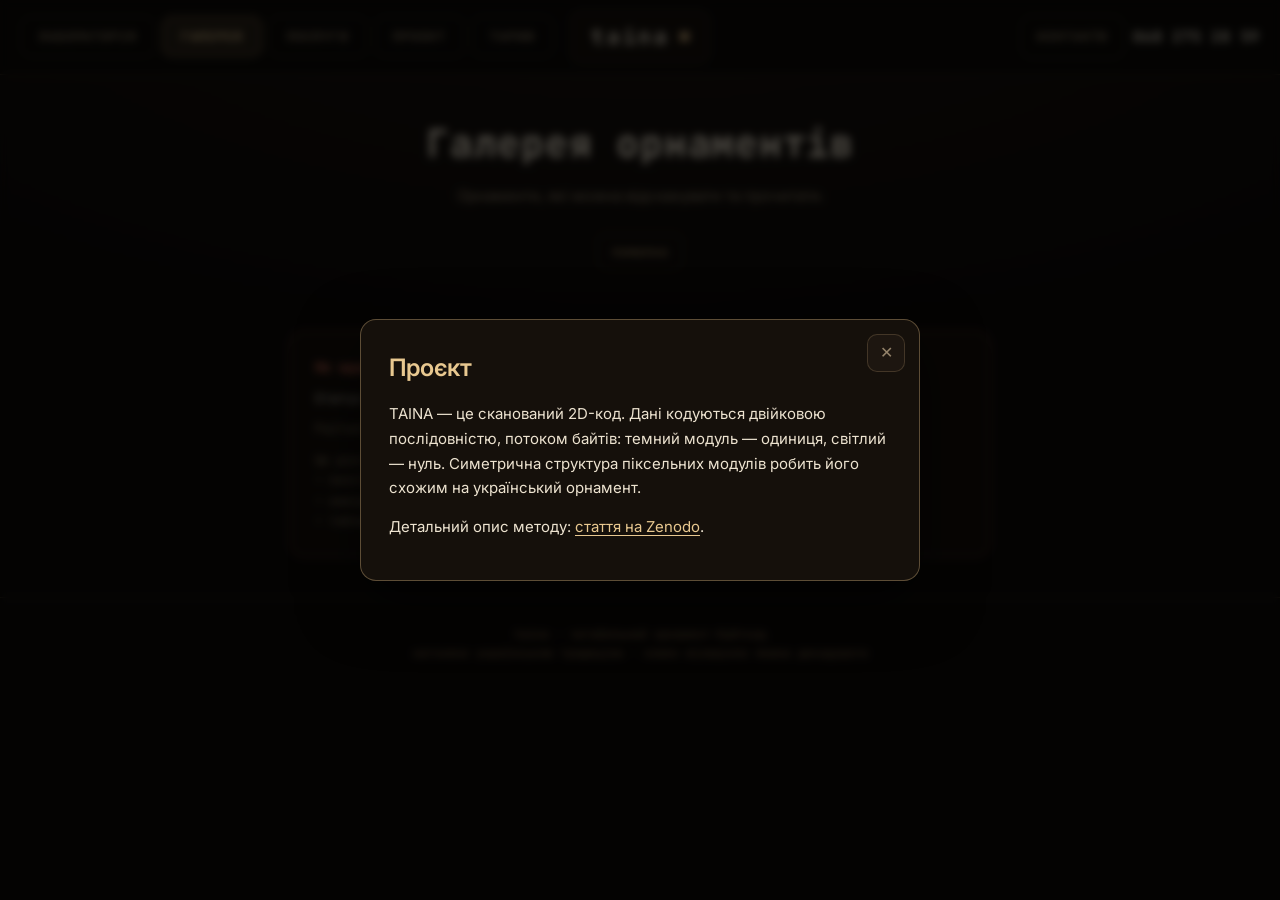
==== gallery.html @ 514de67e "Update gallery.html" ====
<!DOCTYPE html>
<html lang="uk">
<head>
<meta charset="UTF-8">
<meta name="viewport" content="width=device-width, initial-scale=1.0">
<title>Галерея орнаментів · taina</title>
<meta name="description" content="Галерея орнаментів taina — симетричні візерунки, які можна відсканувати та прочитати. Кожен орнамент кодує слово у вигляді байткоду.">
<link rel="canonical" href="https://astra31415926.github.io/Life_10/gallery.html">
<link rel="icon" href="favicon.ico" sizes="any">
<link rel="icon" type="image/png" sizes="32x32" href="favicon-32.png">
<link rel="apple-touch-icon" href="apple-touch-icon.png">
<meta property="og:type" content="website">
<meta property="og:title" content="Галерея орнаментів · taina">
<meta property="og:description" content="Орнаменти, які можна відсканувати та прочитати.">
<meta property="og:image" content="https://astra31415926.github.io/Life_10/og-image.png">
<meta property="og:url" content="https://astra31415926.github.io/Life_10/gallery.html">
<meta name="twitter:card" content="summary_large_image">
<meta name="twitter:title" content="Галерея орнаментів · taina">
<meta name="twitter:description" content="Орнаменти, які можна відсканувати та прочитати.">
<meta name="twitter:image" content="https://astra31415926.github.io/Life_10/og-image.png">
<link rel="preconnect" href="https://fonts.googleapis.com">
<link rel="preconnect" href="https://fonts.gstatic.com" crossorigin>
<link href="https://fonts.googleapis.com/css2?family=JetBrains+Mono:wght@400;600;700&family=Inter:wght@400;500;600&display=swap" rel="stylesheet">
<!-- Спільна оболонка: токени теми, шапка, модалки «Проєкт/Тариф/Контакти», тост.
     Своїх правил для шапки ця сторінка більше не має — саме через них вона й стрибала. -->
<link rel="stylesheet" href="shell.css">
<script defer src="shell.js"></script>
<style>
*{margin:0;padding:0;box-sizing:border-box}
body{background:var(--ink);color:var(--parchment);font-family:var(--sans);line-height:1.5;min-height:100vh;
  background-image:radial-gradient(ellipse 80% 50% at 50% -10%,rgba(201,168,118,.07),transparent)}
a{color:inherit;text-decoration:none}
.hide{display:none!important}
.hero{max-width:1400px;margin:0 auto;padding:40px 22px 26px;text-align:center}
.hero h1{font-family:var(--mono);font-size:clamp(24px,4vw,38px);font-weight:700;letter-spacing:.02em;
  color:var(--parchment);margin-bottom:12px}
.hero h1 b{color:var(--acc)}
.hero p{font-size:15px;color:var(--muted);max-width:560px;margin:0 auto;line-height:1.65}
.bar{max-width:1400px;margin:0 auto;padding:0 22px 20px;display:flex;gap:10px;align-items:center;flex-wrap:wrap;justify-content:center}
.count{font-family:var(--mono);font-size:12.5px;color:var(--acc);border:1px solid var(--line);border-radius:8px;padding:8px 14px}
.grid{max-width:1400px;margin:0 auto;padding:0 22px 60px;display:grid;grid-template-columns:repeat(auto-fill,minmax(200px,1fr));gap:18px}
.card{border:1px solid var(--line);border-radius:14px;padding:14px;background:var(--panel);
  display:flex;flex-direction:column;gap:11px;transition:.18s;cursor:pointer}
.card:hover{border-color:var(--acc-dim);transform:translateY(-3px);box-shadow:0 12px 30px rgba(0,0,0,.4)}
.card canvas{width:100%;aspect-ratio:1;image-rendering:pixelated;border-radius:8px;background:#0a0806}
.card .word{font-family:var(--mono);font-size:15px;font-weight:600;color:var(--parchment);text-align:center;word-break:break-word;line-height:1.3}
.card .meta{font-family:var(--mono);font-size:10.5px;color:var(--acc-dim);text-align:center;display:flex;gap:8px;justify-content:center;flex-wrap:wrap}
.card .meta span{white-space:nowrap}
.status{max-width:700px;margin:40px auto;padding:24px;border-radius:14px;border:1px solid var(--line);
  background:var(--panel);font-family:var(--mono);font-size:13px;line-height:1.7}
.status.err{border-color:rgba(229,112,90,.4)}
.status .t{color:var(--acc);font-weight:600;margin-bottom:8px;font-size:14px}
.status .err-t{color:var(--bad)}
.status code{background:var(--panel2);padding:2px 6px;border-radius:4px;color:var(--acc-hot);font-size:12px}
.status .hint{color:var(--muted);margin-top:10px;font-size:12px}
.loading{text-align:center;padding:60px 20px;font-family:var(--mono);color:var(--muted);font-size:14px}
.spin{width:34px;height:34px;border:3px solid var(--line);border-top-color:var(--acc);border-radius:50%;margin:0 auto 18px;animation:sp 1s linear infinite}
@keyframes sp{to{transform:rotate(360deg)}}
.empty{text-align:center;padding:60px 20px;font-family:var(--mono);color:var(--acc-dim);font-size:14px;line-height:1.8}
footer{border-top:1px solid var(--line);padding:26px 22px;text-align:center;font-family:var(--mono);font-size:11.5px;color:var(--acc-dim);line-height:1.7}
/* Вікно перегляду роботи. Id навмисно gmodal, а не modal:
   #modal зайнятий спільною модалкою оболонки. */
.gmodal{position:fixed;inset:0;background:rgba(5,4,3,.85);backdrop-filter:blur(6px);z-index:100;
  display:flex;align-items:center;justify-content:center;padding:20px;opacity:0;pointer-events:none;transition:.25s}
.gmodal.show{opacity:1;pointer-events:auto}
.gmodal-box{background:var(--panel);border:1px solid var(--line);border-radius:18px;padding:26px;max-width:440px;width:100%;text-align:center;position:relative}
.gmodal-box canvas{width:100%;max-width:320px;aspect-ratio:1;image-rendering:pixelated;border-radius:12px;background:#0a0806;margin:0 auto 18px}
.gmodal-box .mw{font-family:var(--mono);font-size:22px;font-weight:700;color:var(--acc-hot);margin-bottom:6px;word-break:break-word}
.gmodal-box .mmeta{font-family:var(--mono);font-size:12px;color:var(--muted);margin-bottom:18px}
.gmodal-close{position:absolute;top:14px;right:14px;width:34px;height:34px;border-radius:9px;border:1px solid var(--line);background:transparent;color:var(--muted);cursor:pointer;font-size:18px}
.gmodal-close:hover{color:var(--acc-hot);border-color:var(--acc-dim)}
.share{display:flex;gap:8px;justify-content:center;flex-wrap:wrap}
.share button,.share a{font-family:var(--mono);font-size:12px;font-weight:600;padding:10px 16px;border-radius:9px;
  border:1px solid var(--line);background:transparent;color:var(--acc);cursor:pointer;transition:.15s;text-decoration:none;
  display:inline-flex;align-items:center;gap:6px}
.share button:hover,.share a:hover{color:var(--acc-hot);border-color:var(--acc-dim);background:rgba(201,168,118,.1)}
@media(max-width:820px){
  .hero{padding:20px 16px 12px}
  .hero h1{font-size:22px}
  .hero p{font-size:13px}
  .grid{grid-template-columns:1fr;padding:0 16px 40px;gap:14px}
}
</style>
</head>
<body>

<div id="hdr"></div>

<div class="hero">
  <h1>Галерея орнаментів</h1>
  <p>Орнаменти, які можна відсканувати та прочитати.</p>
</div>
<div class="bar"><div class="count" id="count">Завантаження…</div></div>
<div id="content"><div class="loading"><div class="spin"></div>Читаємо галерею…</div></div>
<footer>taina · читабельний орнамент-байткод<br>натхнено українською традицією · кожен візерунок можна декодувати</footer>

<div class="gmodal" id="gmodal">
  <div class="gmodal-box">
    <button class="gmodal-close" id="gmodal-close">×</button>
    <canvas id="modal-cv" width="640" height="640"></canvas>
    <div class="mw" id="modal-word"></div>
    <div class="mmeta" id="modal-meta"></div>
    <div class="share">
      <button id="share-btn">Поділитися</button>
      <button id="share-link">🔗 Копіювати посилання</button>
      <a href="index.html">✎ Створити свій</a>
    </div>
  </div>
</div>

<script>
const SUPA_URL='https://iieahzklwngqugkovhrs.supabase.co';
const SUPA_KEY='sb_publishable_FHtRNaLBvDgDTSLa_8eQnQ_oPMWCIxF';
const $=id=>document.getElementById(id);
const enc=new TextEncoder();
const MINN=7,MAXN=145;
function Rof(n){return (n-1)/2}
function capacity(m,n){const R=Rof(n);
  if(m==='oct')return (R+1)*(R+2)/2;
  if(m==='quad')return (R+1)*(R+1);
  if(m==='half')return (R+1)*n;return 0;}
function baseCells(m,n){const c=Rof(n),R=c,o=[];
  if(m==='oct'){for(let i=0;i<=R;i++)for(let j=0;j<=i;j++)o.push([c+i,c+j]);}
  else if(m==='quad'){for(let i=0;i<=R;i++)for(let j=0;j<=R;j++)o.push([c+i,c+j]);}
  else{for(let y=0;y<n;y++)for(let i=0;i<=R;i++)o.push([c+i,y]);}
  return o;}
function mirrors(m,n,x,y){const c=Rof(n),i=x-c,j=y-c;let p;
  if(m==='oct')p=[[i,j],[j,i],[-i,j],[-j,i],[i,-j],[j,-i],[-i,-j],[-j,-i]];
  else if(m==='quad')p=[[i,j],[-i,j],[i,-j],[-i,-j]];
  else p=[[i,j],[-i,j]];
  const o=[];for(const [a,b] of p){const X=c+a,Y=c+b;if(X>=0&&Y>=0&&X<n&&Y<n)o.push([X,Y])}
  return o;}
function pickN2(m,need){for(let n=MINN;n<=MAXN;n+=2)if(capacity(m,n)>=need)return n;return MAXN;}
function textBits(t){const data=enc.encode(t);const bits=new Uint8Array(data.length*8);
  for(let i=0;i<data.length;i++)for(let b=0;b<8;b++)bits[i*8+b]=(data[i]>>(7-b))&1;return bits;}
function rowBuild(text,maxB){const chars=[...text],w=maxB*8,h=Math.max(chars.length,1);
  const g=new Uint8Array(w*h);
  chars.forEach((c,r)=>{const bs=enc.encode(c);
    for(let i=0;i<maxB;i++){const v=i<bs.length?bs[i]:0;
      for(let b=0;b<8;b++)g[r*w+i*8+b]=(v>>(7-b))&1;}});
  return {g,w,h};}
function fillChannel(t,n,m,markBit){
  const g=new Uint8Array(n*n),dm=new Uint8Array(n*n);
  const bc=baseCells(m,n);let seq;
  if(markBit===null||markBit===undefined){seq=textBits(t);}
  else{const bits=textBits(t);seq=new Uint8Array(bits.length+1);seq[0]=markBit;seq.set(bits,1);}
  const lim=Math.min(seq.length,bc.length);
  for(let i=0;i<lim;i++){const [x,y]=bc[i];
    for(const [X,Y] of mirrors(m,n,x,y)){dm[Y*n+X]=1;if(seq[i])g[Y*n+X]=1}}
  return {g,dm};}
const RGB_SOFT={r:[220,50,60],g:[65,195,65],b:[60,70,215]};
function renderBytecode(cv,rec){
  const s=rec.settings||{};
  const mode=rec.mode||'oct';
  const layers=rec.layers||1;
  const colOne=s.colOne||'#f5f5f5';
  const colZero=s.colZero||'#0d0a08';
  const frameW=(s.frame!==undefined)?s.frame:1;
  const words=layers===3?(s.words||[rec.word,'','']):[rec.word,'',''];
  const monoMark=s.monoMark||0;
  let W,H;const grid={},dmask={};
  if(mode==='row'){
    let maxB=1;words.forEach(t=>{for(const c of (t||'')){const k=enc.encode(c).length;if(k>maxB)maxB=k}});
    const h=Math.max(...words.map(t=>[...(t||'')].length),1);W=maxB*8;H=h;
    ['r','g','b'].forEach((k,i)=>{
      const g=new Uint8Array(W*H),dm=new Uint8Array(W*H);
      if(words[i]){const r=rowBuild(words[i],maxB);g.set(r.g.subarray(0,g.length));
        const rows=[...words[i]].length;
        for(let y=0;y<Math.min(rows,H);y++)for(let x=0;x<W;x++)dm[y*W+x]=1;}
      grid[k]=g;dmask[k]=dm;});
  }else{
    const extraR=(layers===3&&monoMark===1)?1:0;
    let maxBits=0;words.forEach(t=>{if(t)maxBits=Math.max(maxBits,enc.encode(t).length*8)});
    const n=pickN2(mode,maxBits+extraR);W=H=n;
    ['r','g','b'].forEach((k,i)=>{
      let markBit=null;if(layers===3&&monoMark===1&&i===0)markBit=1;
      const r=fillChannel(words[i]||'',n,mode,markBit);
      grid[k]=r.g;dmask[k]=r.dm;});
  }
  const FRAME_A='#0a0806', FRAME_B='#f4efe6';
  const qz=2;
  const pad=3,tw=W+pad*2+qz*2,th=H+pad*2+qz*2;
  const cell=Math.max(1,Math.floor(cv.width/Math.max(tw,th)));
  const ctx=cv.getContext('2d');ctx.imageSmoothingEnabled=false;
  const ox=Math.floor((cv.width-tw*cell)/2),oy=Math.floor((cv.height-th*cell)/2);

  ctx.fillStyle='#0a0806';
  ctx.fillRect(0,0,cv.width,cv.height);

  /* внешняя белая quiet zone */
  ctx.fillStyle='#ffffff';
  ctx.fillRect(ox,oy,tw*cell,th*cell);

  if(pad>=3){
    const CW=W+pad*2, CHc=H+pad*2;

    const fox=ox+qz*cell;
    const foy=oy+qz*cell;

    const cellAt=(cx,cy,col)=>{
      ctx.fillStyle=col;
      ctx.fillRect(fox+cx*cell,foy+cy*cell,cell,cell);
    };

    ctx.fillStyle=colZero;
    ctx.fillRect(fox,foy,CW*cell,CHc*cell);

    for(let cx=0;cx<CW;cx++){
      cellAt(cx,0,FRAME_A);
      cellAt(cx,CHc-1,FRAME_A);
    }

    for(let cy=1;cy<CHc-1;cy++){
      cellAt(0,cy,FRAME_A);
      cellAt(CW-1,cy,FRAME_A);
    }

    for(let cx=1;cx<CW-1;cx++){
      cellAt(cx,1,FRAME_B);
      cellAt(cx,CHc-2,FRAME_B);
    }

    for(let cy=2;cy<CHc-2;cy++){
      cellAt(1,cy,FRAME_B);
      cellAt(CW-2,cy,FRAME_B);
    }

    for(let cx=2;cx<CW-2;cx++){
      cellAt(cx,2,((cx+2)%2===0)?FRAME_A:FRAME_B);
      cellAt(cx,CHc-3,((cx+CHc-3)%2===0)?FRAME_A:FRAME_B);
    }

    for(let cy=3;cy<CHc-3;cy++){
      cellAt(2,cy,((2+cy)%2===0)?FRAME_A:FRAME_B);
      cellAt(CW-3,cy,((CW-3+cy)%2===0)?FRAME_A:FRAME_B);
    }

  }else if(pad>0){
    ctx.fillStyle='#8f8f8f';
    ctx.fillRect(
      ox+qz*cell,
      oy+qz*cell,
      (W+pad*2)*cell,
      (H+pad*2)*cell
    );
  }

  ctx.fillStyle=colZero;
  ctx.fillRect(
    ox+(pad+qz)*cell,
    oy+(pad+qz)*cell,
    W*cell,
    H*cell
  );
  for(let y=0;y<H;y++)for(let x=0;x<W;x++){
    const i=y*W+x;
    if(layers===3){
      const on={r:dmask.r[i]&&grid.r[i],g:dmask.g[i]&&grid.g[i],b:dmask.b[i]&&grid.b[i]};
      if(!on.r&&!on.g&&!on.b)continue;
      let R=0,G=0,B=0;
      if(on.r){R+=RGB_SOFT.r[0];G+=RGB_SOFT.r[1];B+=RGB_SOFT.r[2]}
      if(on.g){R+=RGB_SOFT.g[0];G+=RGB_SOFT.g[1];B+=RGB_SOFT.g[2]}
      if(on.b){R+=RGB_SOFT.b[0];G+=RGB_SOFT.b[1];B+=RGB_SOFT.b[2]}
      ctx.fillStyle=`rgb(${Math.min(255,R)},${Math.min(255,G)},${Math.min(255,B)})`;
      ctx.fillRect(ox+(x+pad+qz)*cell,oy+(y+pad+qz)*cell,cell,cell);
    }else{
      if(!dmask.r[i]||!grid.r[i])continue;
      ctx.fillStyle=colOne;
      ctx.fillRect(ox+(x+pad+qz)*cell,oy+(y+pad+qz)*cell,cell,cell);
    }
  }
}
async function loadGallery(){
  try{
    const resp=await fetch(`${SUPA_URL}/rest/v1/bytecodes?select=*&order=created_at.desc&limit=200`,{
      headers:{'apikey':SUPA_KEY,'Authorization':`Bearer ${SUPA_KEY}`}
    });
    if(!resp.ok){const txt=await resp.text();showError(resp.status,txt);return;}
    const data=await resp.json();renderGallery(data);
  }catch(e){showError('network',e.message);}
}
function showError(status,detail){
  $('count').textContent='помилка';
  $('content').innerHTML=`<div class="status err">
    <div class="t err-t">Не вдалося завантажити галерею</div>
    <div>Статус: <code>${status}</code></div>
    <div style="margin-top:8px;color:var(--muted);word-break:break-all">${(detail||'').slice(0,200)}</div>
    <div class="hint">Це діагностика для налаштування. Найчастіші причини:<br>
    • політики доступу (RLS) не дозволяють читання<br>
    • невірний ключ або URL<br>
    • таблиця називається не <code>bytecodes</code></div>
  </div>`;
}
function renderGallery(items){
  ALL_ITEMS=items;
  $('count').textContent=items.length===0?'поки порожньо':`${items.length} орнаментів`;
  if(!items.length){
    $('content').innerHTML=`<div class="empty">Галерея поки порожня.<br>
      Будь першим — створи орнамент у <a href="index.html" style="color:var(--acc)">лабораторії</a> і опублікуй.</div>`;
    return;
  }
  const grid=document.createElement('div');grid.className='grid';
  items.forEach(rec=>{
    const card=document.createElement('div');card.className='card';
    const cv=document.createElement('canvas');cv.width=cv.height=400;
    card.appendChild(cv);
    const w=document.createElement('div');w.className='word';w.textContent=rec.title||rec.word;card.appendChild(w);
    const meta=document.createElement('div');meta.className='meta';
    const modeLabel={oct:'×8',quad:'×4',half:'×2',row:'×1'}[rec.mode]||rec.mode;
    meta.innerHTML=`<span>${modeLabel}</span>${rec.layers===3?'<span>RGB</span>':''}${rec.lang?`<span>${rec.lang}</span>`:''}`;
    card.appendChild(meta);
    try{renderBytecode(cv,rec)}catch(e){}
    card.onclick=()=>openWork(rec);
    grid.appendChild(card);
  });
  $('content').innerHTML='';$('content').appendChild(grid);
  openFromURL();
}
let ALL_ITEMS=[];
let curRec=null;
function openWork(rec){
  curRec=rec;
  renderBytecode($('modal-cv'),rec);
  $('modal-word').textContent=rec.title||rec.word;
  const modeLabel={oct:'×8',quad:'×4',half:'×2',row:'×1'}[rec.mode]||rec.mode;
  $('modal-meta').textContent=`симетрія ${modeLabel}${rec.layers===3?' · RGB':''}${rec.lang?' · '+rec.lang:''} · читабельний орнамент`;
  $('gmodal').classList.add('show');
  /* свій адрес для цієї роботи */
  if(rec.id!==undefined){
    history.replaceState(null,'',`?id=${rec.id}`);
    document.title=`«${rec.title||rec.word}» — читабельний орнамент · taina`;
  }
}
function closeWork(){
  $('gmodal').classList.remove('show');
  history.replaceState(null,'',location.pathname);
  document.title='Галерея орнаментів · taina';
}
$('gmodal-close').onclick=closeWork;
$('gmodal').onclick=e=>{if(e.target===$('gmodal'))closeWork();};
document.addEventListener('keydown',e=>{if(e.key==='Escape')closeWork();});

/* ═══════ ПОДІЛИТИСЯ ═══════
   toast() приходить із shell.js — свого тоста сторінка більше не тримає. */
function itemUrl(){
  const m=location.search.match(/id=([^&]+)/);
  return m?location.origin+'/item/'+m[1]:location.href;
}
async function copyLinkFallback(){
  const u=itemUrl();
  try{
    await navigator.clipboard.writeText(u);
    toast('Посилання скопійовано');
  }catch(e){
    try{
      const inp=document.createElement('input');
      inp.value=u;inp.style.cssText='position:fixed;left:-9999px';
      document.body.appendChild(inp);inp.select();
      document.execCommand&&document.execCommand('copy');
      inp.remove();toast('Посилання скопійовано');
    }catch(_){toast('Не вдалося скопіювати');}
  }
}
$('share-link').onclick=copyLinkFallback;
$('share-btn').onclick=async()=>{
  const word=curRec?(curRec.title||curRec.word):'taina';
  const shareData={title:'taina',text:`Орнамент, що містить текст — ${word}. Створено на taina.`,url:itemUrl()};
  if(navigator.share){
    try{await navigator.share(shareData);}
    catch(err){if(err&&err.name!=='AbortError')await copyLinkFallback();}
  }else{
    await copyLinkFallback();
  }
};

/* якщо зайшли за прямим посиланням ?id=N — відкрити цю роботу */
function openFromURL(){
  const id=new URLSearchParams(location.search).get('id');
  if(!id)return;
  const rec=ALL_ITEMS.find(r=>String(r.id)===String(id));
  if(rec)openWork(rec);
}
loadGallery();
</script>
</body>
</html>
---- shell.css ----
/* ═══════════════════════════════════════════════════════════════
   shell.css — спільна оболонка TAINA
   Підключається ПЕРШИМ на кожній сторінці: index, gallery, services.
   Тут живуть токени теми, шапка, модалки й тост. Сторінки більше
   не описують шапку самі — через це вона й стрибала.
   ═══════════════════════════════════════════════════════════════ */

:root{
  --ink:#0d0a08;--panel:#15100b;--panel2:#1d1610;
  --acc:#c9a876;--acc-hot:#e8c890;--acc-dim:#8f7451;
  --parchment:#ede3d0;--muted:#94836a;--line:rgba(201,168,118,.22);
  --ok:#58d668;--bad:#e5705a;
  --on-acc:#15100b;
  --mono:'JetBrains Mono',monospace;--sans:'Inter',system-ui,sans-serif;
  --hdr-h:66px;
}

/* Місце під шапку зарезервоване ДО того, як shell.js її намалює.
   Саме це прибирає стрибок контенту на старті сторінки. */
#hdr{min-height:var(--hdr-h);flex:0 0 auto}

header{border-bottom:1px solid var(--line);background:color-mix(in srgb,var(--ink) 92%,transparent);
  backdrop-filter:blur(10px);position:sticky;top:0;z-index:60;transition:border-color .4s,background .4s}
.nav{display:grid;grid-template-columns:1fr auto 1fr;align-items:center;gap:14px;
  min-height:var(--hdr-h);max-width:1660px;margin:0 auto;padding:10px 20px}
.nav-l{display:flex;gap:6px;align-items:center;flex-wrap:wrap}
.nav-c{display:flex;justify-content:center}
.nav-r{display:flex;gap:8px;align-items:center;justify-content:flex-end}
.mark{font-family:var(--mono);font-weight:700;font-size:21px;letter-spacing:.14em;color:var(--parchment);
  display:flex;align-items:center;gap:10px;padding:10px 20px;border:1px solid var(--line);border-radius:12px;
  background:var(--panel);text-decoration:none}
.mark::after{content:'';width:9px;height:9px;background:var(--acc);transition:background .4s}
.roomtab{font-family:var(--mono);font-size:12.5px;font-weight:700;letter-spacing:.07em;color:var(--muted);
  padding:12px 18px;border:1px solid var(--line);border-radius:10px;text-transform:uppercase;transition:.15s;
  text-decoration:none;white-space:nowrap;background:transparent;cursor:pointer;line-height:1.2}
.roomtab:hover{color:var(--acc-hot);border-color:var(--acc-dim)}
.roomtab.on{color:var(--acc-hot);border-color:color-mix(in srgb,var(--acc) 55%,transparent);
  background:color-mix(in srgb,var(--acc) 14%,transparent);cursor:default}
.nb{width:44px;height:44px;border-radius:11px;border:1px solid var(--line);background:transparent;color:var(--muted);
  cursor:pointer;display:flex;align-items:center;justify-content:center;transition:.15s;flex:0 0 auto}
.nb svg{width:21px;height:21px}
.nb:hover{color:var(--acc-hot);border-color:var(--acc-dim)}
.nb.contacts{width:auto;padding:0 16px;font-family:var(--mono);font-size:12.5px;font-weight:700;
  letter-spacing:.07em;text-transform:uppercase}
.phone-num{font-family:var(--mono);font-size:15px;font-weight:600;letter-spacing:.05em;color:var(--parchment);
  text-decoration:none;white-space:nowrap}
.phone-num:hover{color:var(--acc-hot)}
.nb.phone{display:none}

/* ═══ МОДАЛКИ: Проєкт / Тариф / Контакти ═══ */
#modal{position:fixed;inset:0;z-index:9000;display:flex;align-items:center;justify-content:center;padding:16px}
#modal.hide{display:none}
#modal .mveil{position:absolute;inset:0;background:rgba(0,0,0,.66);backdrop-filter:blur(4px)}
#modal .mcard{position:relative;z-index:2;background:var(--panel);
  border:1px solid color-mix(in srgb,var(--acc) 40%,transparent);
  border-radius:16px;max-width:560px;width:100%;max-height:86vh;overflow-y:auto;padding:30px 28px 26px;
  box-shadow:0 20px 60px rgba(0,0,0,.6);animation:mpop .2s ease}
@keyframes mpop{from{transform:scale(.97);opacity:0}to{transform:scale(1);opacity:1}}
#modal .mclose{position:absolute;top:14px;right:14px;width:38px;height:38px;border-radius:10px;border:1px solid var(--line);
  background:var(--panel2);color:var(--muted);cursor:pointer;font-size:16px;line-height:1;transition:.15s}
#modal .mclose:hover{color:var(--acc-hot);border-color:var(--acc-dim)}
#modal h2{font-size:24px;font-weight:600;color:var(--acc-hot);margin-bottom:16px;padding-right:44px}
#modal p{font-size:15px;line-height:1.66;margin-bottom:14px}
#modal p b{color:var(--acc-hot);font-weight:600}
#modal a{color:var(--acc-hot);text-decoration:underline;text-underline-offset:3px}
.copyrow{display:flex;align-items:center;gap:10px;flex-wrap:wrap;background:var(--panel2);border:1px solid var(--line);
  border-radius:12px;padding:14px 16px;margin:6px 0 16px}
.copyrow .card{font-family:var(--mono);font-size:19px;font-weight:700;letter-spacing:.08em;color:var(--parchment);
  word-break:break-all;flex:1 1 auto;cursor:pointer}
.copyrow button{font-family:var(--mono);font-size:12.5px;font-weight:700;padding:11px 16px;border-radius:10px;
  border:1px solid var(--acc);background:var(--acc);color:var(--on-acc);cursor:pointer;transition:.15s}
.copyrow button:hover{background:var(--acc-hot);border-color:var(--acc-hot)}
.clist{list-style:none;display:flex;flex-direction:column;gap:12px;font-size:15px}
.clist li{display:flex;gap:10px;align-items:baseline;flex-wrap:wrap}
.clist .k{font-family:var(--mono);font-size:11.5px;letter-spacing:.14em;text-transform:uppercase;color:var(--acc-dim);
  min-width:92px;flex:0 0 auto}

#toast{position:fixed;left:50%;transform:translateX(-50%) translateY(20px);bottom:calc(88px + env(safe-area-inset-bottom));
  background:var(--panel);border:1px solid color-mix(in srgb,var(--acc) 50%,transparent);color:var(--parchment);
  font-family:var(--mono);font-size:13.5px;padding:14px 20px;border-radius:12px;z-index:9500;opacity:0;pointer-events:none;
  transition:.22s;max-width:88vw;text-align:center;box-shadow:0 10px 32px rgba(0,0,0,.5)}
#toast.on{opacity:1;transform:translateX(-50%) translateY(0)}

@media(max-width:820px){
  :root{--hdr-h:58px}
  .nav{grid-template-columns:auto 1fr auto;gap:8px;padding:8px 12px}
  .nav-c{order:0;justify-content:flex-start}
  .nav-l{order:1;justify-content:flex-start;overflow-x:auto;flex-wrap:nowrap;scrollbar-width:none}
  .nav-l::-webkit-scrollbar{display:none}
  .nav-r{order:2}
  .mark{font-size:17px;padding:8px 12px;letter-spacing:.1em}
  .roomtab{padding:10px 12px;font-size:11.5px}
  .roomtab.on{display:none!important}
  .phone-num,.nb.contacts{display:none}
  .nb.phone{display:flex}
}
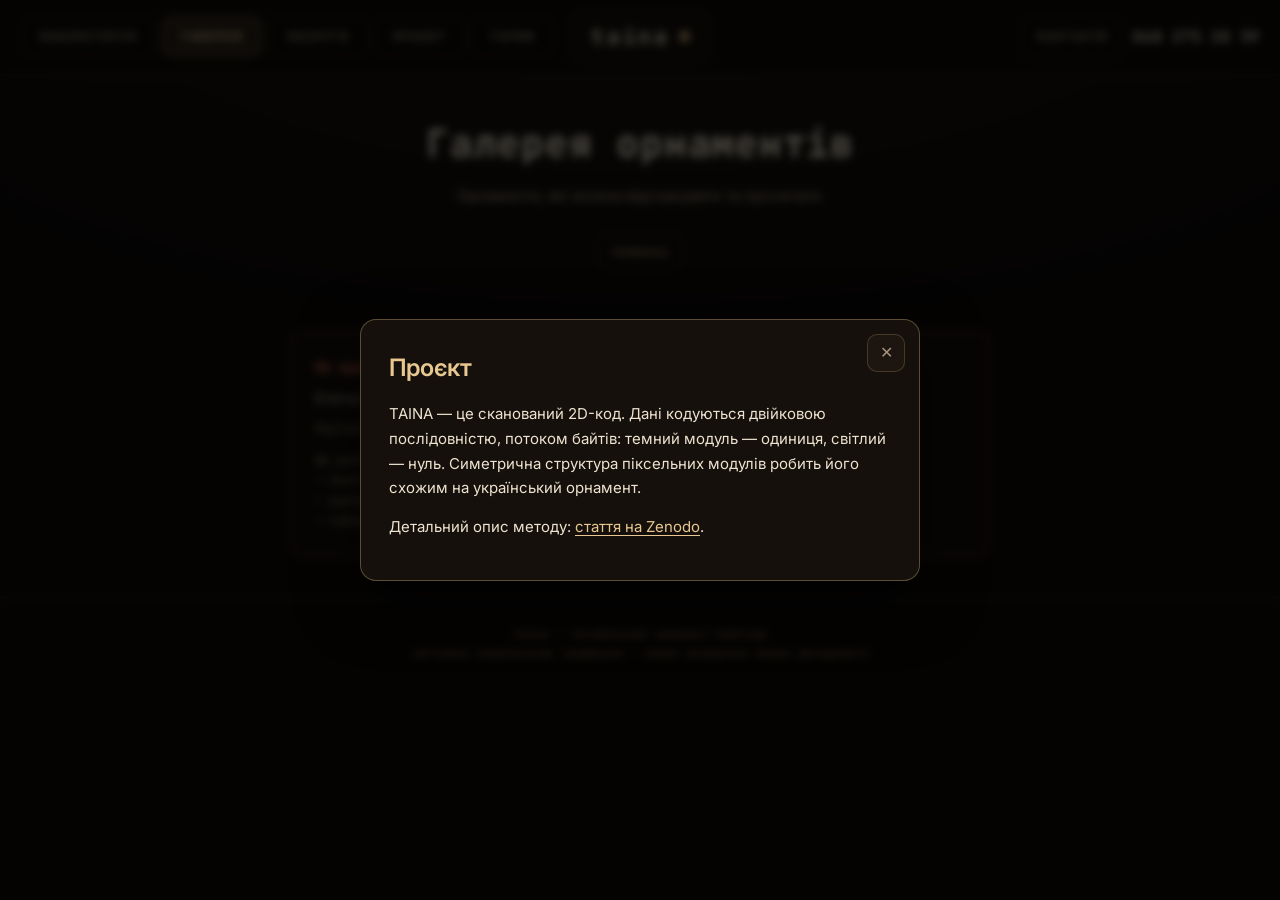
==== commit 5fafc3b9: "Add files via upload" ====
--- a/gallery.html
+++ b/gallery.html
@@ -177,7 +177,11 @@
       const r=fillChannel(words[i]||'',n,mode,markBit);
       grid[k]=r.g;dmask[k]=r.dm;});
   }
-  const FRAME_A='#0a0806', FRAME_B='#f4efe6';
+  /* Роботи, опубліковані з кольоровою рамкою, мають прапорець frameColor.
+     Старі роботи його не мають — для них рамка лишається чорно-білою,
+     як була при публікації. */
+  const fc=!!s.frameColor&&layers!==3;
+  const FRAME_A=fc?colZero:'#0a0806', FRAME_B=fc?colOne:'#f4efe6';
   const qz=2;
   const pad=3,tw=W+pad*2+qz*2,th=H+pad*2+qz*2;
   const cell=Math.max(1,Math.floor(cv.width/Math.max(tw,th)));
--- a/shell.css
+++ b/shell.css
@@ -65,8 +65,10 @@
 #modal a{color:var(--acc-hot);text-decoration:underline;text-underline-offset:3px}
 .copyrow{display:flex;align-items:center;gap:10px;flex-wrap:wrap;background:var(--panel2);border:1px solid var(--line);
   border-radius:12px;padding:14px 16px;margin:6px 0 16px}
-.copyrow .card{font-family:var(--mono);font-size:19px;font-weight:700;letter-spacing:.08em;color:var(--parchment);
-  word-break:break-all;flex:1 1 auto;cursor:pointer}
+/* Клас навмисно cardno, а не card: на сторінці «Послуги» .card — це
+   квадратна картка товару, і номер картки розтягувався в такий самий квадрат. */
+.copyrow .cardno{font-family:var(--mono);font-size:19px;font-weight:700;letter-spacing:.08em;color:var(--parchment);
+  word-break:break-all;flex:1 1 auto;cursor:pointer;aspect-ratio:auto;border:0;background:transparent;padding:0}
 .copyrow button{font-family:var(--mono);font-size:12.5px;font-weight:700;padding:11px 16px;border-radius:10px;
   border:1px solid var(--acc);background:var(--acc);color:var(--on-acc);cursor:pointer;transition:.15s}
 .copyrow button:hover{background:var(--acc-hot);border-color:var(--acc-hot)}
@@ -94,3 +96,16 @@
   .phone-num,.nb.contacts{display:none}
   .nb.phone{display:flex}
 }
+
+/* ═══ СВІТЛА ТЕМА: шапка й модалки ═══
+   На світлому тлі заливки «акцент у прозорість» зливаються з фоном,
+   тому активні елементи отримують суцільний акцент і світлий текст. */
+body.light-mode header{background:color-mix(in srgb,var(--panel) 94%,transparent)}
+body.light-mode .roomtab,
+body.light-mode .nb{color:var(--parchment)}
+body.light-mode .roomtab.on{background:var(--acc);color:var(--on-acc);border-color:var(--acc)}
+body.light-mode .mark{background:var(--panel)}
+body.light-mode #modal .mveil{background:rgba(40,30,15,.45)}
+body.light-mode #modal .mcard{box-shadow:0 20px 60px rgba(60,45,25,.25)}
+body.light-mode .copyrow{background:var(--panel2)}
+body.light-mode #toast{box-shadow:0 10px 32px rgba(60,45,25,.25)}
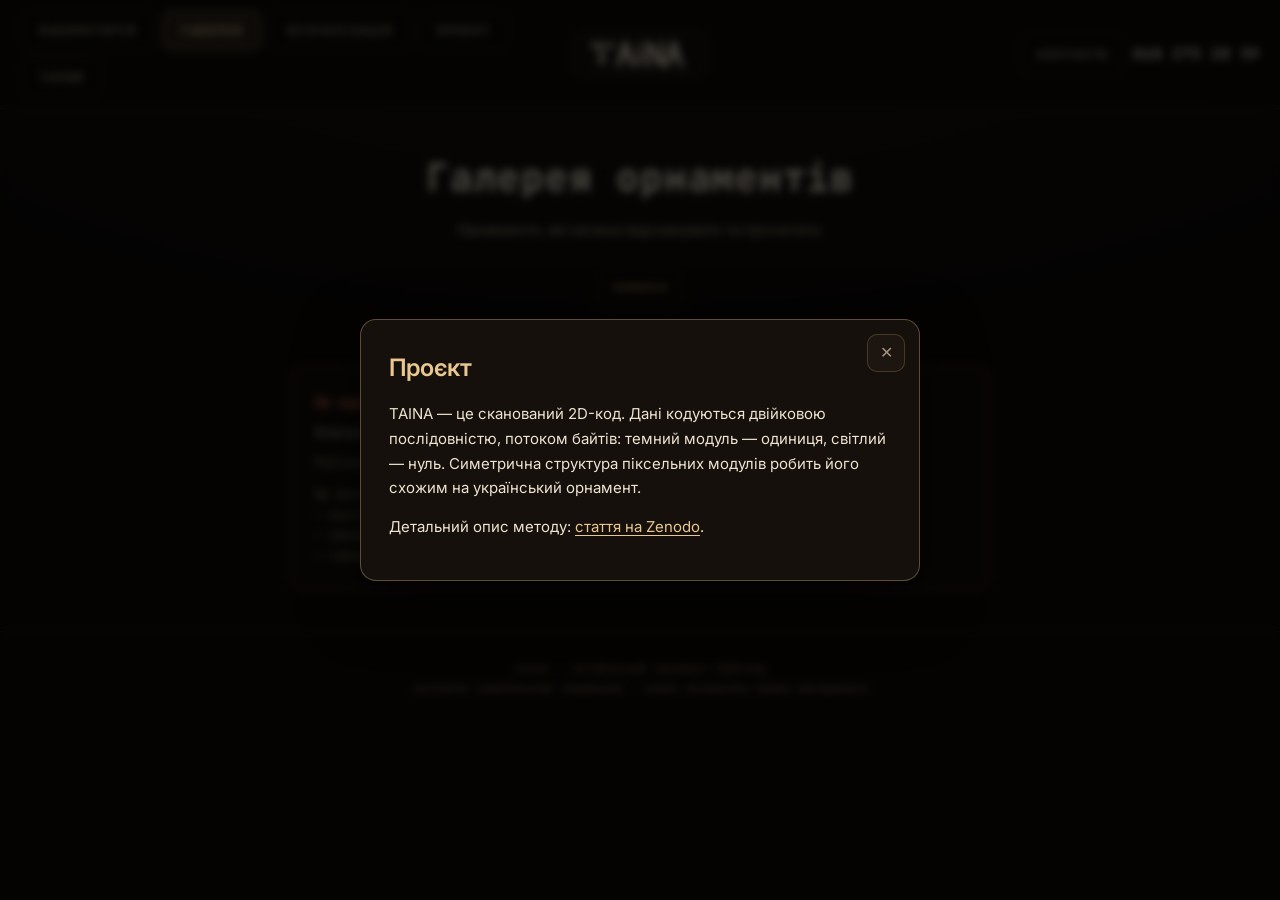
==== commit a14e0078: "Add files via upload" ====
--- a/gallery.html
+++ b/gallery.html
@@ -153,8 +153,11 @@
   const s=rec.settings||{};
   const mode=rec.mode||'oct';
   const layers=rec.layers||1;
-  const colOne=s.colOne||'#f5f5f5';
-  const colZero=s.colZero||'#0d0a08';
+  /* Негатив: у монохромі одиниця й нуль міняються кольорами, тиха зона
+     темніє; у RGB — повна інверсія пікселів наприкінці. */
+  const NEG=!!s.invert&&layers!==3, NEG_RGB=!!s.invert&&layers===3;
+  const colOne=NEG?(s.colZero||'#0d0a08'):(s.colOne||'#f5f5f5');
+  const colZero=NEG?(s.colOne||'#f5f5f5'):(s.colZero||'#0d0a08');
   const frameW=(s.frame!==undefined)?s.frame:1;
   const words=layers===3?(s.words||[rec.word,'','']):[rec.word,'',''];
   const monoMark=s.monoMark||0;
@@ -181,7 +184,7 @@
      Старі роботи його не мають — для них рамка лишається чорно-білою,
      як була при публікації. */
   const fc=!!s.frameColor&&layers!==3;
-  const FRAME_A=fc?colZero:'#0a0806', FRAME_B=fc?colOne:'#f4efe6';
+  const FRAME_A=fc?colZero:(NEG?'#f4efe6':'#0a0806'), FRAME_B=fc?colOne:(NEG?'#0a0806':'#f4efe6');
   const qz=2;
   const pad=3,tw=W+pad*2+qz*2,th=H+pad*2+qz*2;
   const cell=Math.max(1,Math.floor(cv.width/Math.max(tw,th)));
@@ -191,8 +194,8 @@
   ctx.fillStyle='#0a0806';
   ctx.fillRect(0,0,cv.width,cv.height);
 
-  /* внешняя белая quiet zone */
-  ctx.fillStyle='#ffffff';
+  /* внешняя quiet zone: светлая, у негатива — тёмная */
+  ctx.fillStyle=NEG?'#0a0806':'#ffffff';
   ctx.fillRect(ox,oy,tw*cell,th*cell);
 
   if(pad>=3){
@@ -273,6 +276,9 @@
       ctx.fillRect(ox+(x+pad+qz)*cell,oy+(y+pad+qz)*cell,cell,cell);
     }
   }
+  if(NEG_RGB){const d=ctx.getImageData(ox,oy,tw*cell,th*cell),a=d.data;
+    for(let i=0;i<a.length;i+=4){a[i]=255-a[i];a[i+1]=255-a[i+1];a[i+2]=255-a[i+2];}
+    ctx.putImageData(d,ox,oy);}
 }
 async function loadGallery(){
   try{
--- a/shell.css
+++ b/shell.css
@@ -46,6 +46,10 @@
   text-decoration:none;white-space:nowrap}
 .phone-num:hover{color:var(--acc-hot)}
 .nb.phone{display:none}
+/* Знак-логотип замість слова taina */
+.mark.logo{padding:9px 18px}
+.mark.logo::after{display:none}
+.mark.logo svg{height:26px;width:auto;display:block}
 
 /* ═══ МОДАЛКИ: Проєкт / Тариф / Контакти ═══ */
 #modal{position:fixed;inset:0;z-index:9000;display:flex;align-items:center;justify-content:center;padding:16px}
@@ -91,6 +95,8 @@
   .nav-l::-webkit-scrollbar{display:none}
   .nav-r{order:2}
   .mark{font-size:17px;padding:8px 12px;letter-spacing:.1em}
+  .mark.logo{padding:8px 11px}
+  .mark.logo svg{height:19px}
   .roomtab{padding:10px 12px;font-size:11.5px}
   .roomtab.on{display:none!important}
   .phone-num,.nb.contacts{display:none}
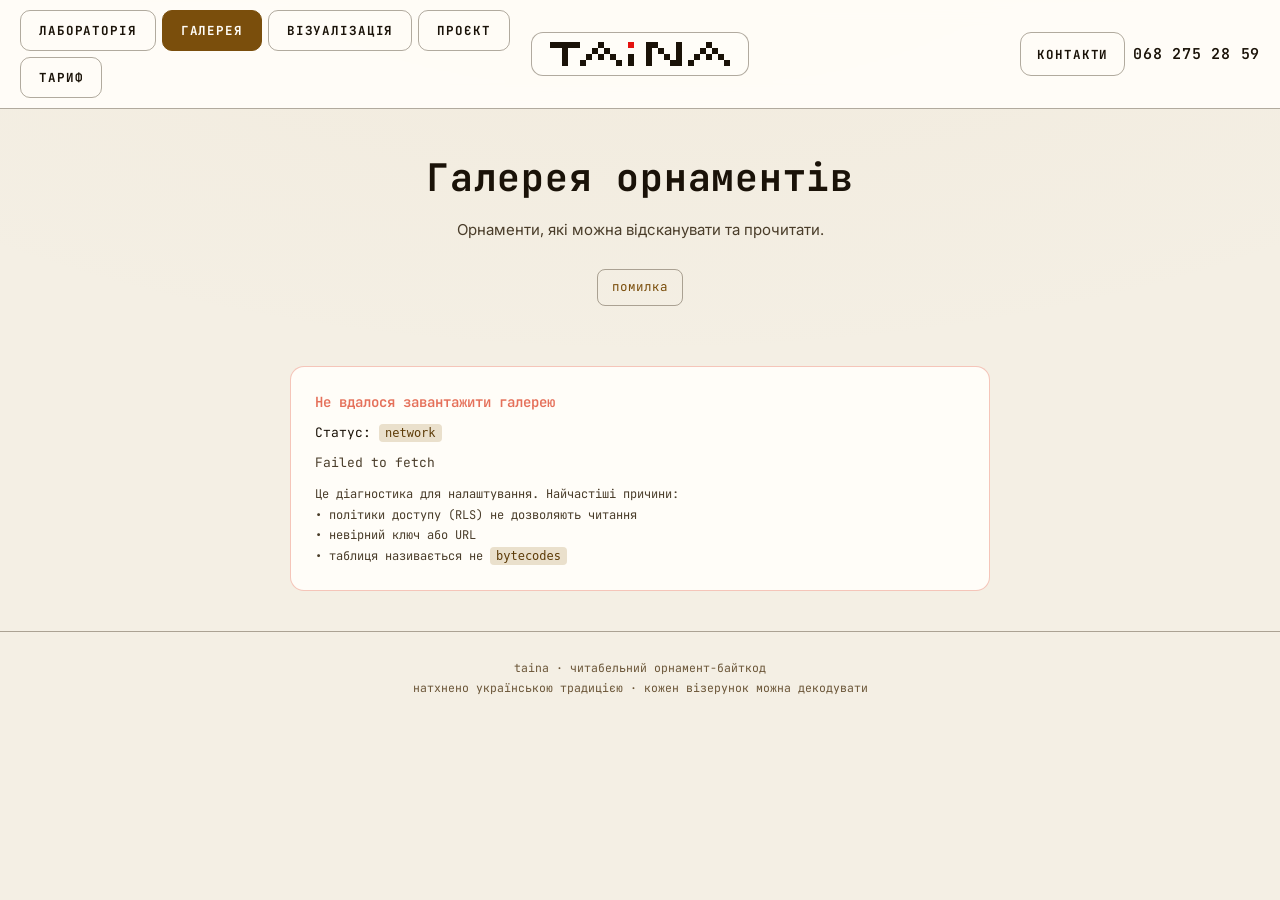
==== commit b254cd71: "Update gallery.html" ====
--- a/gallery.html
+++ b/gallery.html
@@ -24,6 +24,10 @@
 <!-- Спільна оболонка: токени теми, шапка, модалки «Проєкт/Тариф/Контакти», тост.
      Своїх правил для шапки ця сторінка більше не має — саме через них вона й стрибала. -->
 <link rel="stylesheet" href="shell.css">
+     <script>
+  window.va = window.va || function () { (window.vaq = window.vaq || []).push(arguments); };
+</script>
+<script defer src="/_vercel/insights/script.js"></script>
 <script defer src="shell.js"></script>
 <style>
 *{margin:0;padding:0;box-sizing:border-box}
--- a/shell.css
+++ b/shell.css
@@ -49,7 +49,7 @@
 /* Знак-логотип замість слова taina */
 .mark.logo{padding:9px 18px}
 .mark.logo::after{display:none}
-.mark.logo svg{height:26px;width:auto;display:block}
+.mark.logo svg{height:24px;width:auto;display:block}   /* 24 = 4 модулі × 6px */
 
 /* ═══ МОДАЛКИ: Проєкт / Тариф / Контакти ═══ */
 #modal{position:fixed;inset:0;z-index:9000;display:flex;align-items:center;justify-content:center;padding:16px}
@@ -96,7 +96,7 @@
   .nav-r{order:2}
   .mark{font-size:17px;padding:8px 12px;letter-spacing:.1em}
   .mark.logo{padding:8px 11px}
-  .mark.logo svg{height:19px}
+  .mark.logo svg{height:16px}   /* 4 модулі × 4px */
   .roomtab{padding:10px 12px;font-size:11.5px}
   .roomtab.on{display:none!important}
   .phone-num,.nb.contacts{display:none}
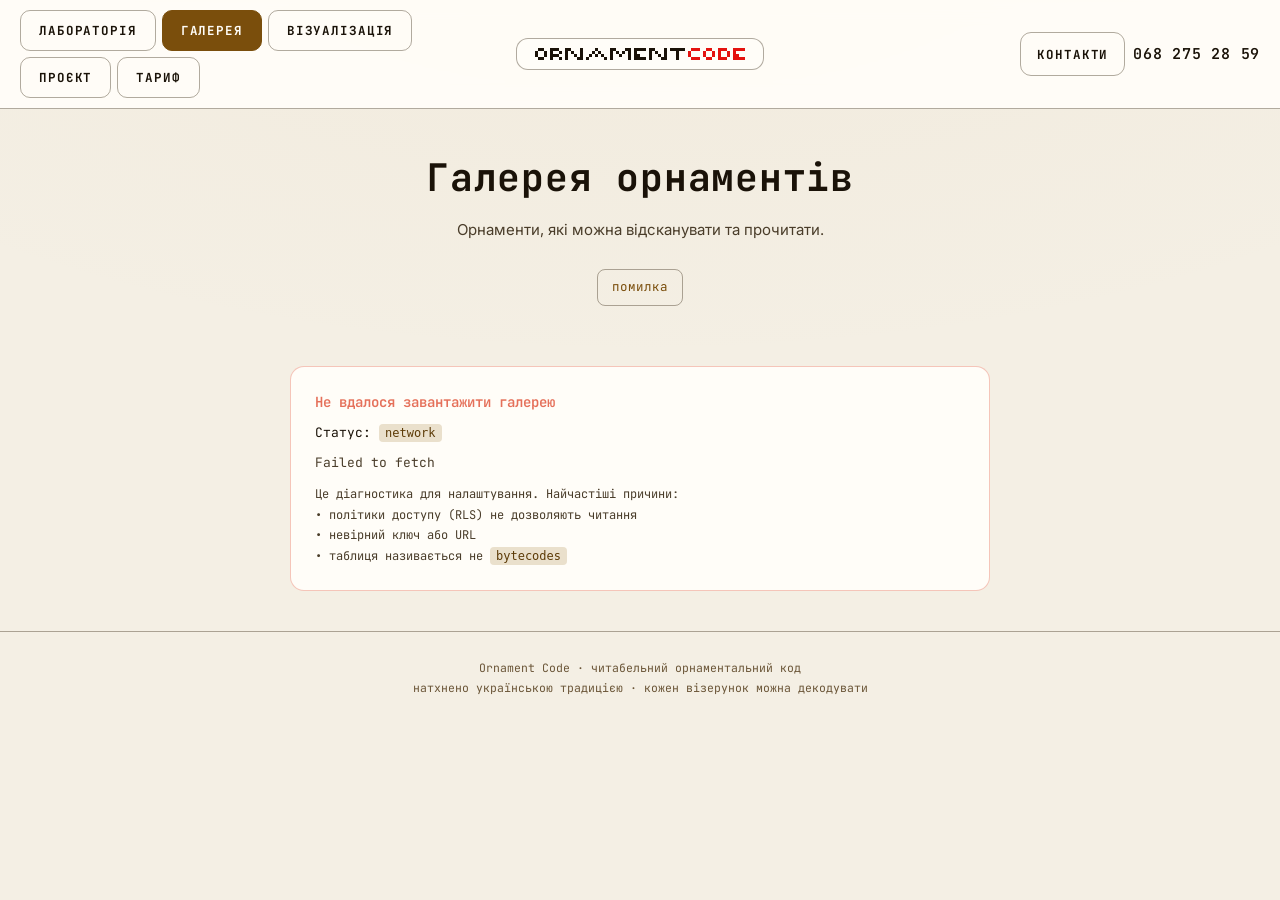
==== commit 212355c0: "Add files via upload" ====
--- a/gallery.html
+++ b/gallery.html
@@ -3,21 +3,21 @@
 <head>
 <meta charset="UTF-8">
 <meta name="viewport" content="width=device-width, initial-scale=1.0">
-<title>Галерея орнаментів · taina</title>
-<meta name="description" content="Галерея орнаментів taina — симетричні візерунки, які можна відсканувати та прочитати. Кожен орнамент кодує слово у вигляді байткоду.">
-<link rel="canonical" href="https://astra31415926.github.io/Life_10/gallery.html">
+<title>Галерея орнаментів · Ornament Code</title>
+<meta name="description" content="Галерея орнаментів Ornament Code — симетричні візерунки, які можна відсканувати та прочитати. Кожен орнамент — це слово, записане орнаментальним кодом.">
+<link rel="canonical" href="https://www.ornamentcode.com/gallery.html">
 <link rel="icon" href="favicon.ico" sizes="any">
 <link rel="icon" type="image/png" sizes="32x32" href="favicon-32.png">
 <link rel="apple-touch-icon" href="apple-touch-icon.png">
 <meta property="og:type" content="website">
-<meta property="og:title" content="Галерея орнаментів · taina">
+<meta property="og:title" content="Галерея орнаментів · Ornament Code">
 <meta property="og:description" content="Орнаменти, які можна відсканувати та прочитати.">
-<meta property="og:image" content="https://astra31415926.github.io/Life_10/og-image.png">
-<meta property="og:url" content="https://astra31415926.github.io/Life_10/gallery.html">
+<meta property="og:image" content="https://www.ornamentcode.com/og-image.png">
+<meta property="og:url" content="https://www.ornamentcode.com/gallery.html">
 <meta name="twitter:card" content="summary_large_image">
-<meta name="twitter:title" content="Галерея орнаментів · taina">
+<meta name="twitter:title" content="Галерея орнаментів · Ornament Code">
 <meta name="twitter:description" content="Орнаменти, які можна відсканувати та прочитати.">
-<meta name="twitter:image" content="https://astra31415926.github.io/Life_10/og-image.png">
+<meta name="twitter:image" content="https://www.ornamentcode.com/og-image.png">
 <link rel="preconnect" href="https://fonts.googleapis.com">
 <link rel="preconnect" href="https://fonts.gstatic.com" crossorigin>
 <link href="https://fonts.googleapis.com/css2?family=JetBrains+Mono:wght@400;600;700&family=Inter:wght@400;500;600&display=swap" rel="stylesheet">
@@ -96,7 +96,7 @@
 </div>
 <div class="bar"><div class="count" id="count">Завантаження…</div></div>
 <div id="content"><div class="loading"><div class="spin"></div>Читаємо галерею…</div></div>
-<footer>taina · читабельний орнамент-байткод<br>натхнено українською традицією · кожен візерунок можна декодувати</footer>
+<footer>Ornament Code · читабельний орнаментальний код<br>натхнено українською традицією · кожен візерунок можна декодувати</footer>
 
 <div class="gmodal" id="gmodal">
   <div class="gmodal-box">
@@ -342,13 +342,13 @@
   /* свій адрес для цієї роботи */
   if(rec.id!==undefined){
     history.replaceState(null,'',`?id=${rec.id}`);
-    document.title=`«${rec.title||rec.word}» — читабельний орнамент · taina`;
+    document.title=`«${rec.title||rec.word}» — читабельний орнамент · Ornament Code`;
   }
 }
 function closeWork(){
   $('gmodal').classList.remove('show');
   history.replaceState(null,'',location.pathname);
-  document.title='Галерея орнаментів · taina';
+  document.title='Галерея орнаментів · Ornament Code';
 }
 $('gmodal-close').onclick=closeWork;
 $('gmodal').onclick=e=>{if(e.target===$('gmodal'))closeWork();};
@@ -377,8 +377,8 @@
 }
 $('share-link').onclick=copyLinkFallback;
 $('share-btn').onclick=async()=>{
-  const word=curRec?(curRec.title||curRec.word):'taina';
-  const shareData={title:'taina',text:`Орнамент, що містить текст — ${word}. Створено на taina.`,url:itemUrl()};
+  const word=curRec?(curRec.title||curRec.word):'Ornament Code';
+  const shareData={title:'Ornament Code',text:`Орнамент, що містить текст — ${word}. Створено на ornamentcode.com.`,url:itemUrl()};
   if(navigator.share){
     try{await navigator.share(shareData);}
     catch(err){if(err&&err.name!=='AbortError')await copyLinkFallback();}
